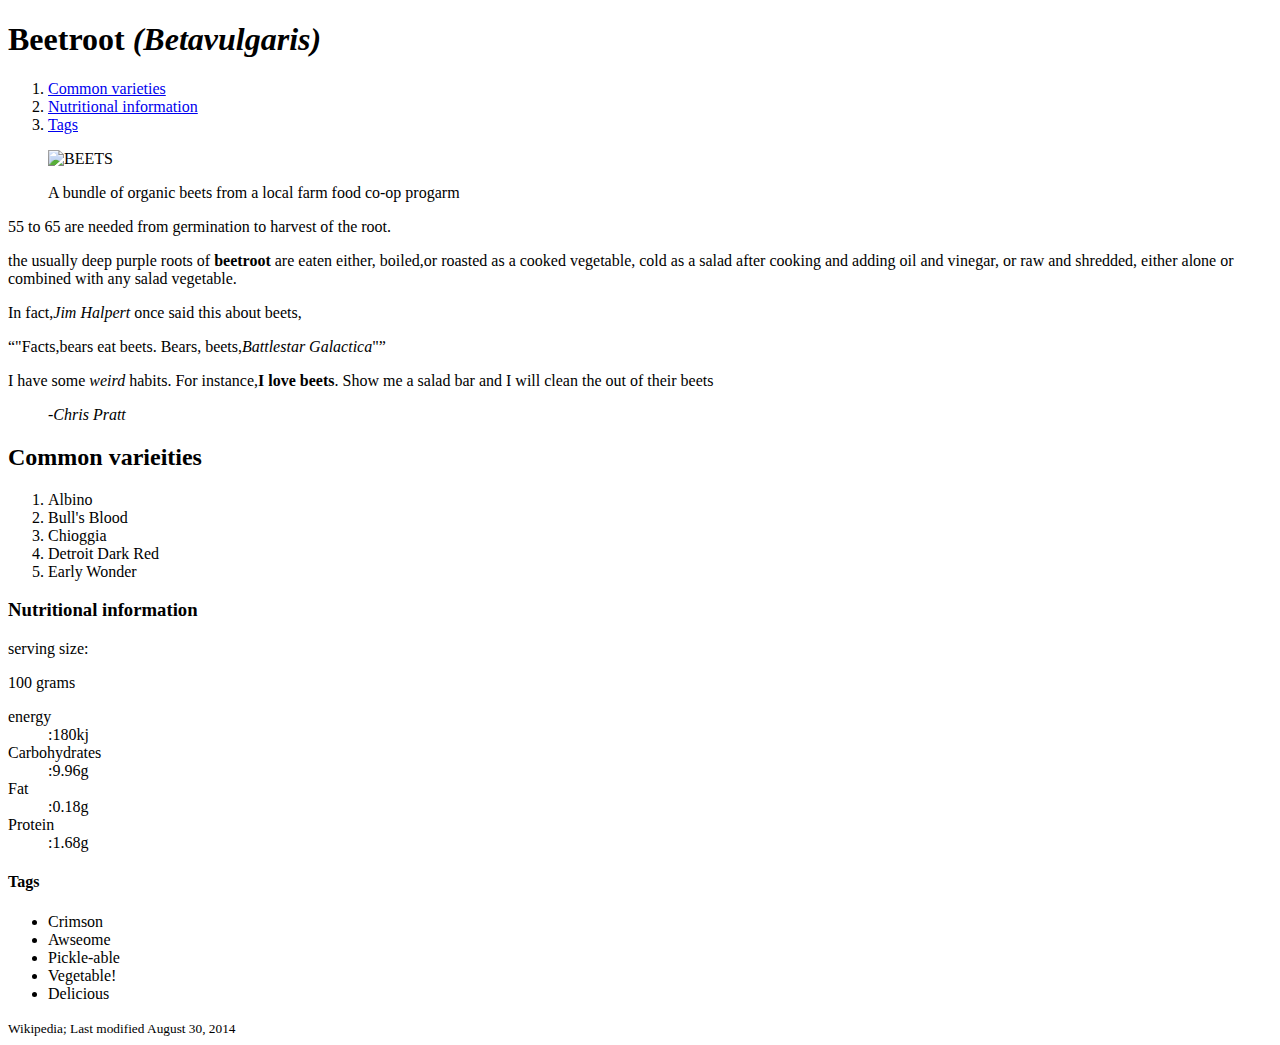
==== index.html @ 1b31bfa0 "Add fonts" ====
<!DOCTYPE html>
<html lang="en-ca">
<head>
  <meta charset="utf-8">
  <title>Beetroot</title>
  <meta name="viewport" content="width=device-width,initial-scale=1">
</head>
<body>

  <!--All the HTML content goes in here -->

  <header>
    <h1>Beetroot <i>(Betavulgaris)</i></h1>
    <nav>
      <ol>
        <li><a href="#">Common varieties</a></li>
        <li><a href="#">Nutritional information</a></li>
        <li><a href="#">Tags</a></li>
      </ol>
    </nav>
    <figure>
      <img src="beets.jpg" alt="BEETS">
      <figcaption>
        <p>A bundle of organic beets from a local farm food co-op progarm</p>
      </figcaption>
    </figure>
  </header>

  <main>
    <aside>
      <p><time datetime="P55D">55</time> to <time datetime="P65D">65</time> are needed from germination to harvest of the root.</p>
    </aside>
    <aside>
      <p>the usually deep purple roots of <b><strong>beetroot</strong></b> are eaten either, boiled,or roasted as a cooked vegetable, cold as a salad after cooking and adding oil and vinegar, or raw and shredded, either alone or combined with any salad vegetable.</p>
    </aside>
    <aside>
      <p>In fact,<cite>Jim Halpert</cite> once said this about beets,</p>
      <q>"Facts,bears eat beets. Bears, beets,<i>Battlestar Galactica</i>"</q>
      <p>I have some <em>weird</em> habits. For instance,<strong>I love beets</strong>. Show me a salad bar and I will clean the out of their beets</p>
      <blockquote><cite>-Chris Pratt</cite></blockquote>
    </aside>
  </main>

  <header>
    <h2>Common varieities</h2>
  </header>

  <aside>
    <ol>
      <li>Albino</li>
      <li>Bull's Blood</li>
      <li>Chioggia</li>
      <li>Detroit Dark Red</li>
      <li>Early Wonder</li>
    </ol>
  </aside>

  <header>
    <h3>Nutritional information</h3>
  </header>

  <aside>
    <p>serving size:</p>
    <data value="100">100 grams</data>
  </aside>
  <aside>
    <dl>
      <dt>energy</dt>
      <dd>:180kj</dd>
      <dt>Carbohydrates</dt>
      <dd>:9.96g</dd>
      <dt>Fat</dt>
      <dd>:0.18g</dd>
      <dt>Protein</dt>
      <dd>:1.68g</dd>
    </dl>
  </aside>

  <header>
    <h4>Tags</h4>
  </header>
  <aside>
    <ul>
      <li>Crimson</li>
      <li>Awseome</li>
      <li>Pickle-able</li>
      <li>Vegetable!</li>
      <li>Delicious</li>
    </ul>
  </aside>

  <footer>
    <small>
    <a href="https://en.wikipedia.org/wiki/Main_Page"></a>Wikipedia; Last modified <time datetime="2014-08-30">August 30, 2014</time>
    </small>
  </footer>
</body>
</html>
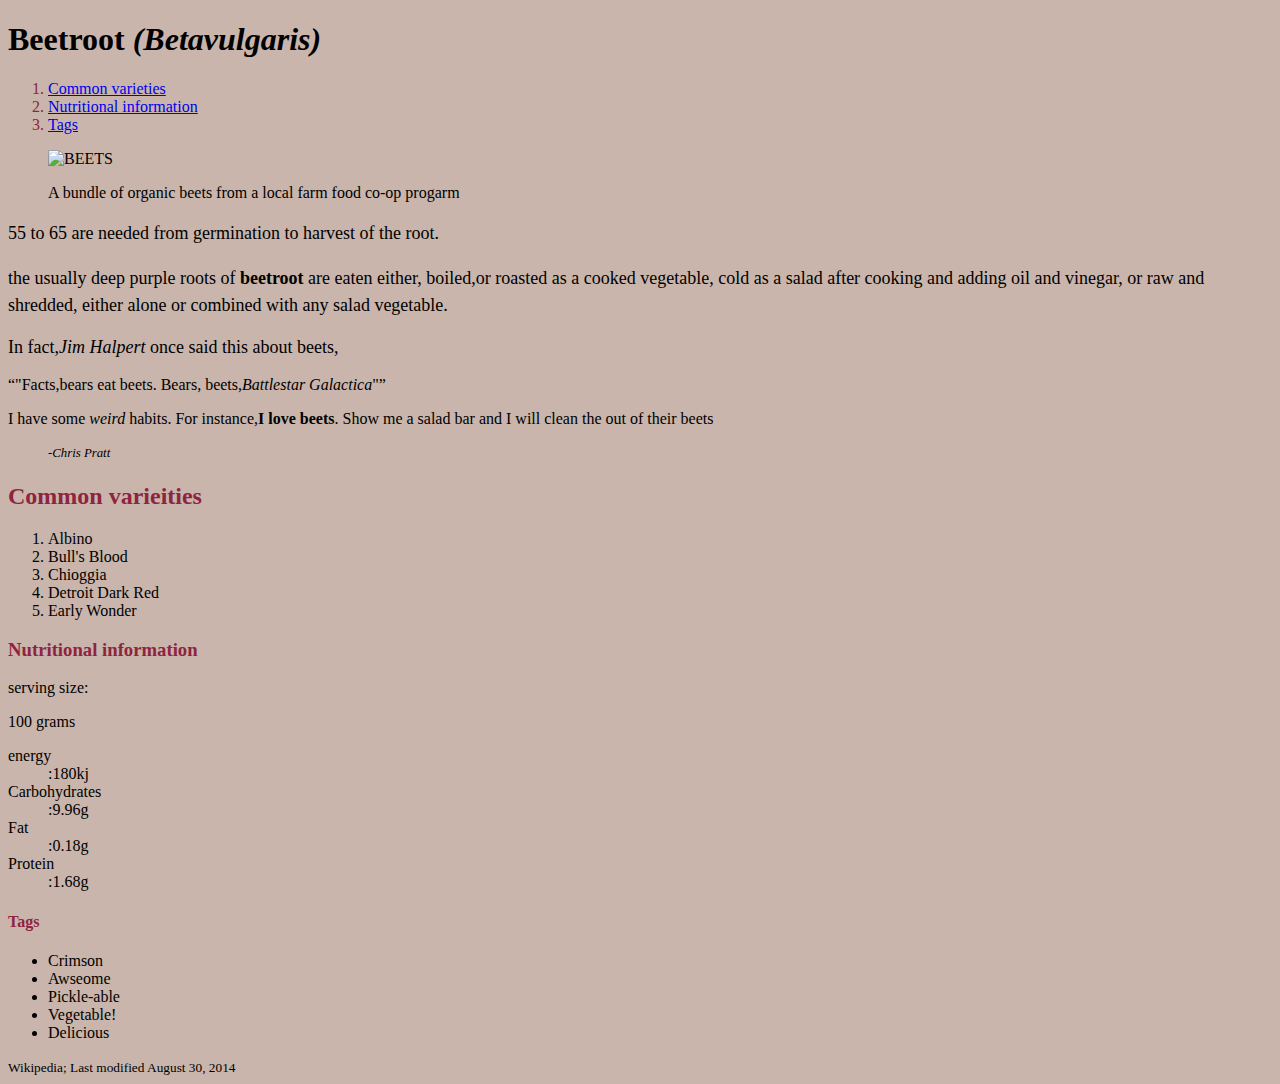
==== commit b26c0bd5: "fix problems" ====
--- a/index.html
+++ b/index.html
@@ -4,6 +4,7 @@
   <meta charset="utf-8">
   <title>Beetroot</title>
   <meta name="viewport" content="width=device-width,initial-scale=1">
+  <link href="css/main.css" rel="stylesheet">
 </head>
 <body>
 
--- a/css/main.css
+++ b/css/main.css
@@ -0,0 +1,54 @@
+html {
+  background-color: #c9b5ab;
+}
+
+h1 {
+  border-color: #3f1622;
+  font-family: PT+sans-serif, Sans;
+}
+
+nav ol {
+  color: #8f2440;
+  font-family: PT+sans-serif, Sans;
+}
+
+figcaption p {
+  font-family: PT Serif;
+}
+
+main aside p:first-child{
+  font-size: 1.125rem;
+  font-family: PT Sans;
+}
+
+main p:last-child {
+  font-family: PT serif;
+  font-size: 1.5rem;
+  line-height: 1.5;
+}
+
+blockquote {
+  line-height: 1.5;
+  font-size: 0.8rem;
+}
+
+h2 {
+  color: #8f2440;
+  font-family: PT Sans;
+  list-style-type: lower-greek;
+}
+
+h3 {
+  color: #8f2440;
+  font-family: PT Sans;
+}
+
+dl > dt {
+  font-family: PT Serif;
+}
+
+h4 {
+  color: #8f2440;
+  font-family: PT Sans;
+  list-style-type: circle;
+}
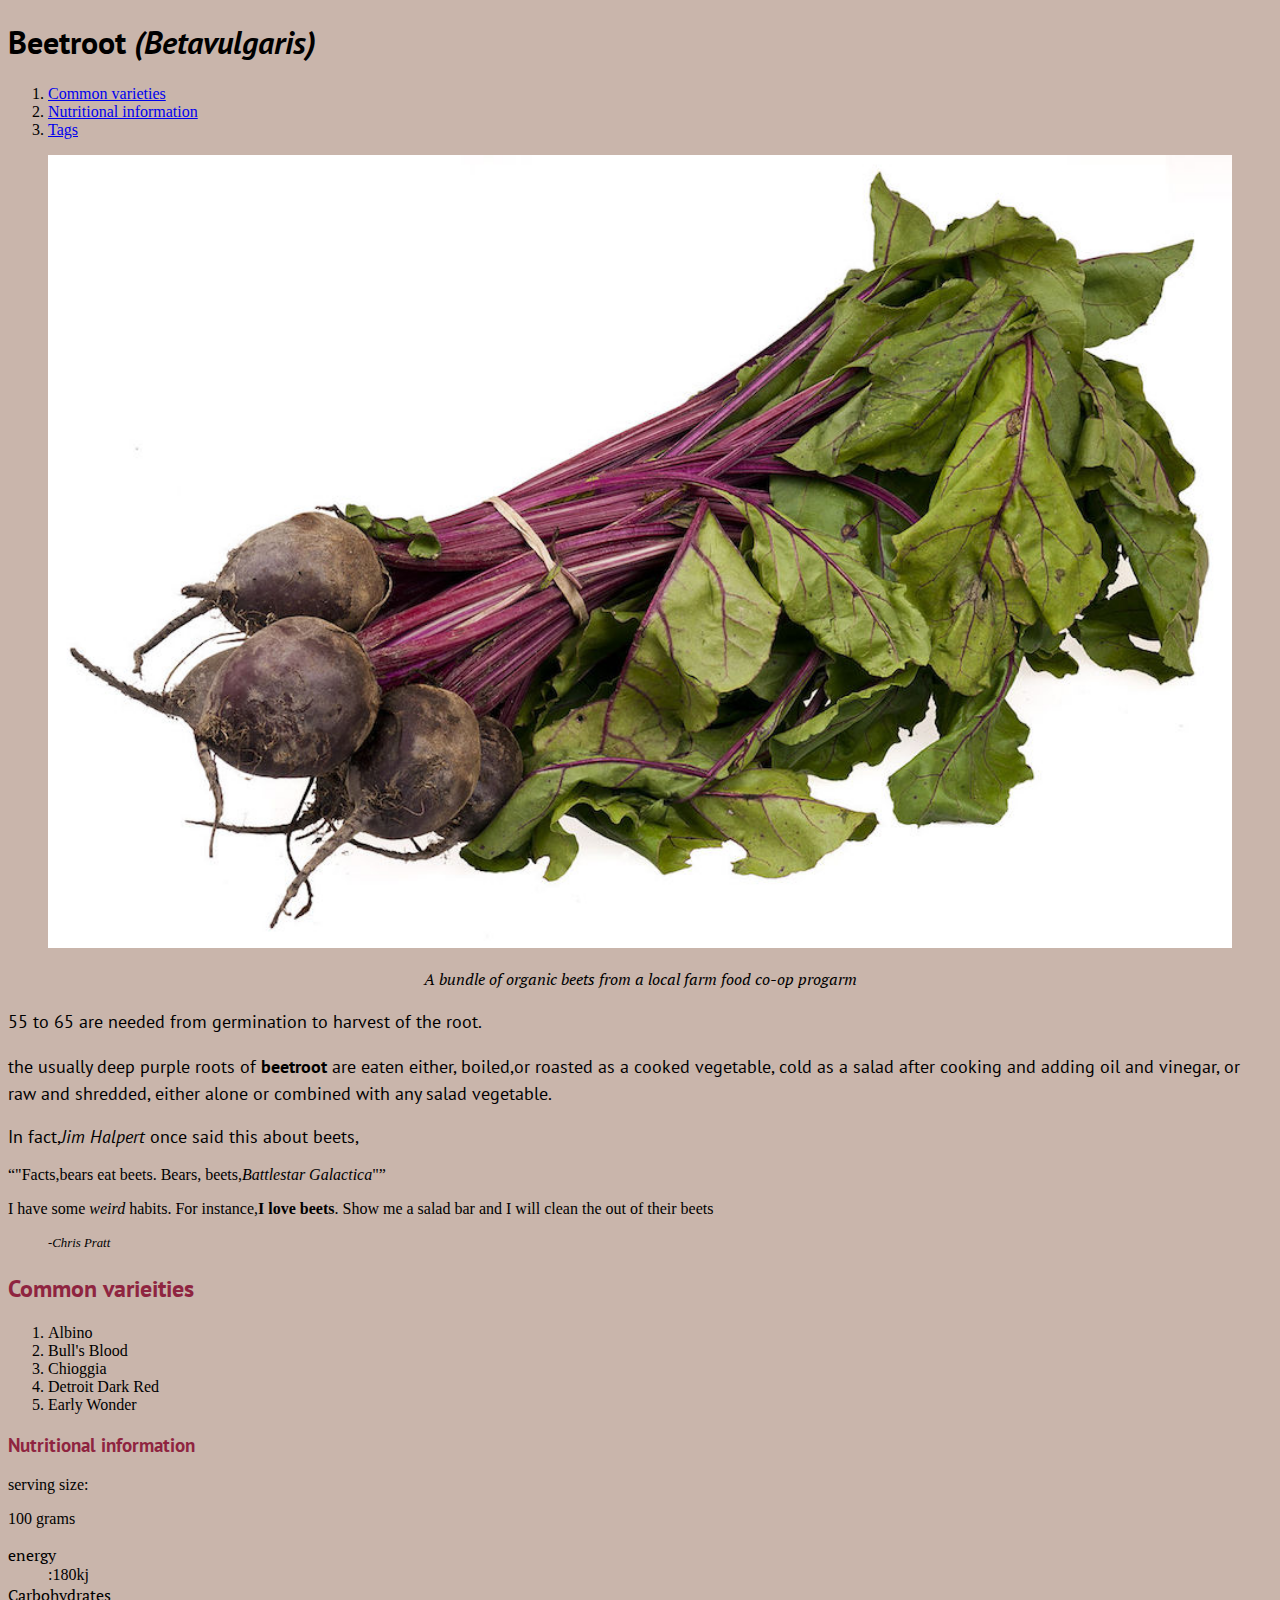
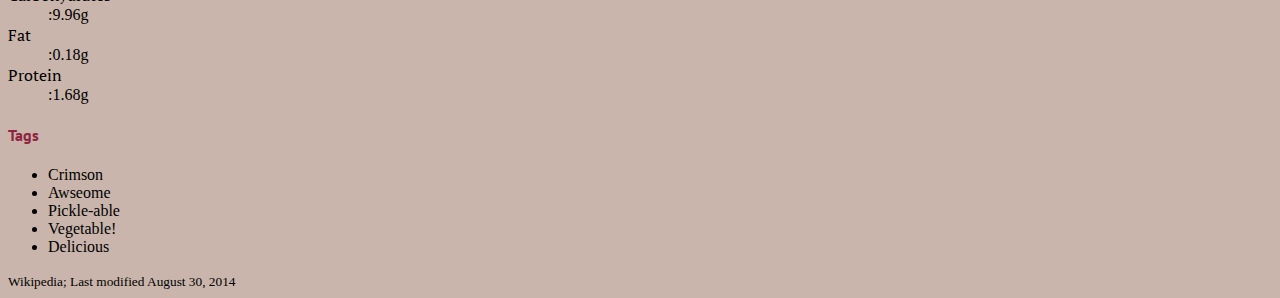
==== commit db958c94: "fix issues" ====
--- a/index.html
+++ b/index.html
@@ -5,6 +5,7 @@
   <title>Beetroot</title>
   <meta name="viewport" content="width=device-width,initial-scale=1">
   <link href="css/main.css" rel="stylesheet">
+  <link href="https://fonts.googleapis.com/css?family=PT+Sans|PT+Serif&display=swap" rel="stylesheet">
 </head>
 <body>
 
@@ -20,7 +21,7 @@
       </ol>
     </nav>
     <figure>
-      <img src="beets.jpg" alt="BEETS">
+      <img src="images/beets.jpg" alt="BEETS">
       <figcaption>
         <p>A bundle of organic beets from a local farm food co-op progarm</p>
       </figcaption>
--- a/css/main.css
+++ b/css/main.css
@@ -2,53 +2,59 @@
   background-color: #c9b5ab;
 }
 
+img {
+  width: 100%;
+}
+
 h1 {
   border-color: #3f1622;
-  font-family: PT+sans-serif, Sans;
+  font-family: "PT Sans", sans-serif;
 }
 
-nav ol {
+nav ol: hover {
   color: #8f2440;
-  font-family: PT+sans-serif, Sans;
+  font-family: "PT Sans", sans-serif;
 }
 
 figcaption p {
-  font-family: PT Serif;
+  font-family: "PT Serif", serif;
+  font-style: italic;
+  text-align: center;
 }
 
-main aside p:first-child{
+main aside p:first-child {
   font-size: 1.125rem;
-  font-family: PT Sans;
+  font-family: "PT Sans", sans-serif;
 }
 
 main p:last-child {
-  font-family: PT serif;
+  font-family: "PT Serif", serif;
   font-size: 1.5rem;
   line-height: 1.5;
 }
 
 blockquote {
   line-height: 1.5;
-  font-size: 0.8rem;
+  font-size: .8rem;
 }
 
 h2 {
   color: #8f2440;
-  font-family: PT Sans;
+  font-family: "PT Sans", sans-serif;
   list-style-type: lower-greek;
 }
 
 h3 {
   color: #8f2440;
-  font-family: PT Sans;
+  font-family: "PT Sans", sans-serif;
 }
 
 dl > dt {
-  font-family: PT Serif;
+  font-family: "PT Serif", serif;
 }
 
 h4 {
   color: #8f2440;
-  font-family: PT Sans;
+  font-family: "PT Sans", sans-serif;
   list-style-type: circle;
 }
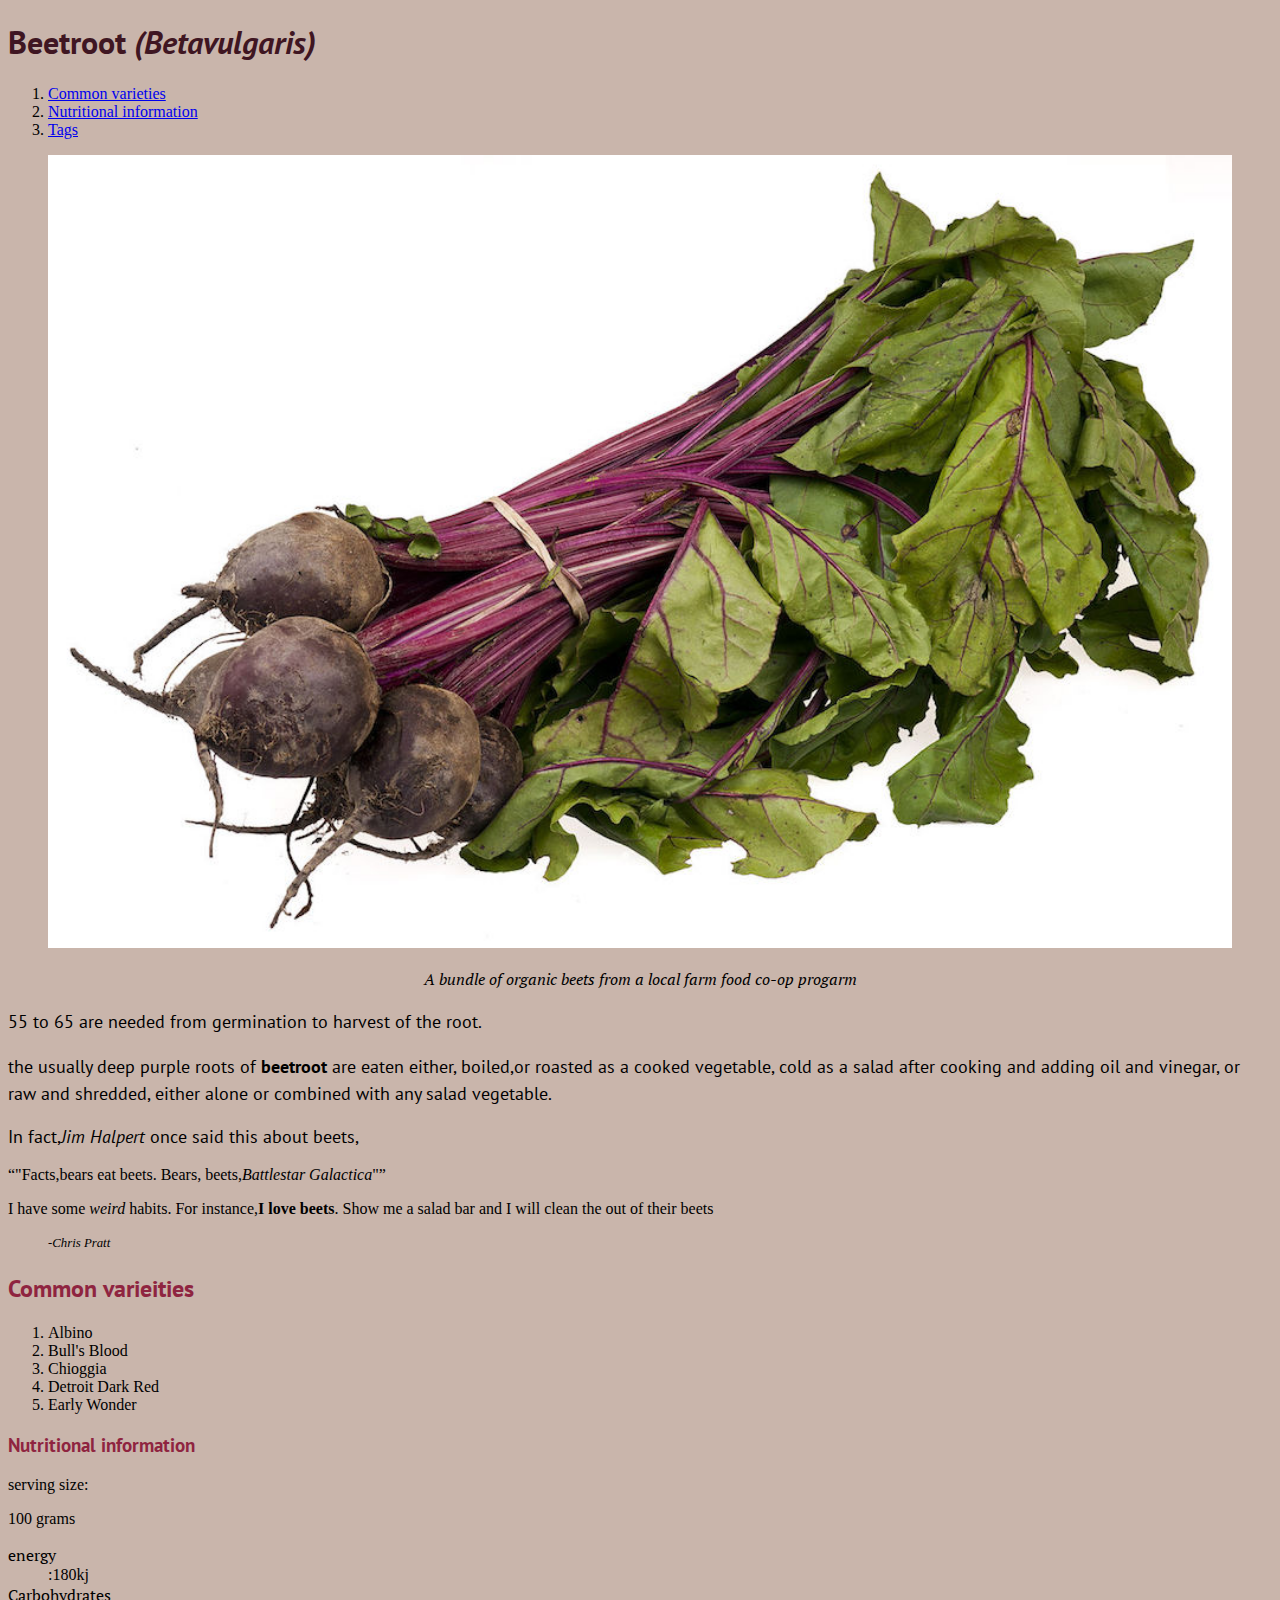
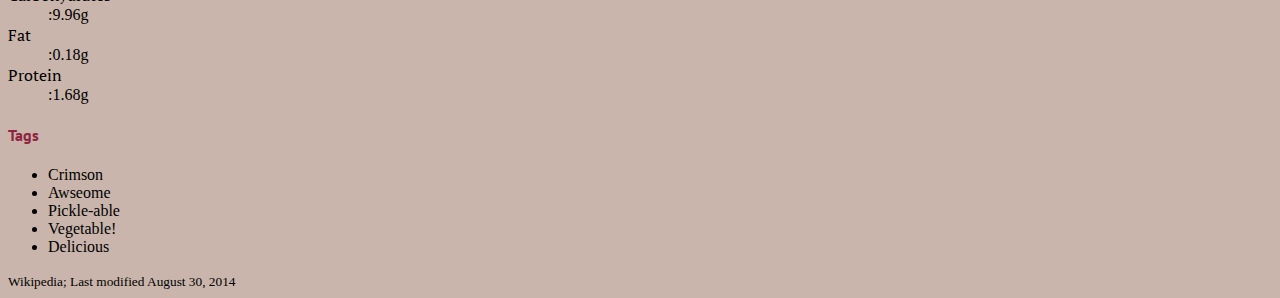
==== commit 28302e68: "fix probelms" ====
--- a/index.html
+++ b/index.html
@@ -13,7 +13,7 @@
 
   <header>
     <h1>Beetroot <i>(Betavulgaris)</i></h1>
-    <nav>
+    <nav class="nav">
       <ol>
         <li><a href="#">Common varieties</a></li>
         <li><a href="#">Nutritional information</a></li>
--- a/css/main.css
+++ b/css/main.css
@@ -7,11 +7,12 @@
 }
 
 h1 {
-  border-color: #3f1622;
+  color: #3f1622;
   font-family: "PT Sans", sans-serif;
+  font size: 1.5rem
 }
 
-nav ol: hover {
+.nav a:hover {
   color: #8f2440;
   font-family: "PT Sans", sans-serif;
 }
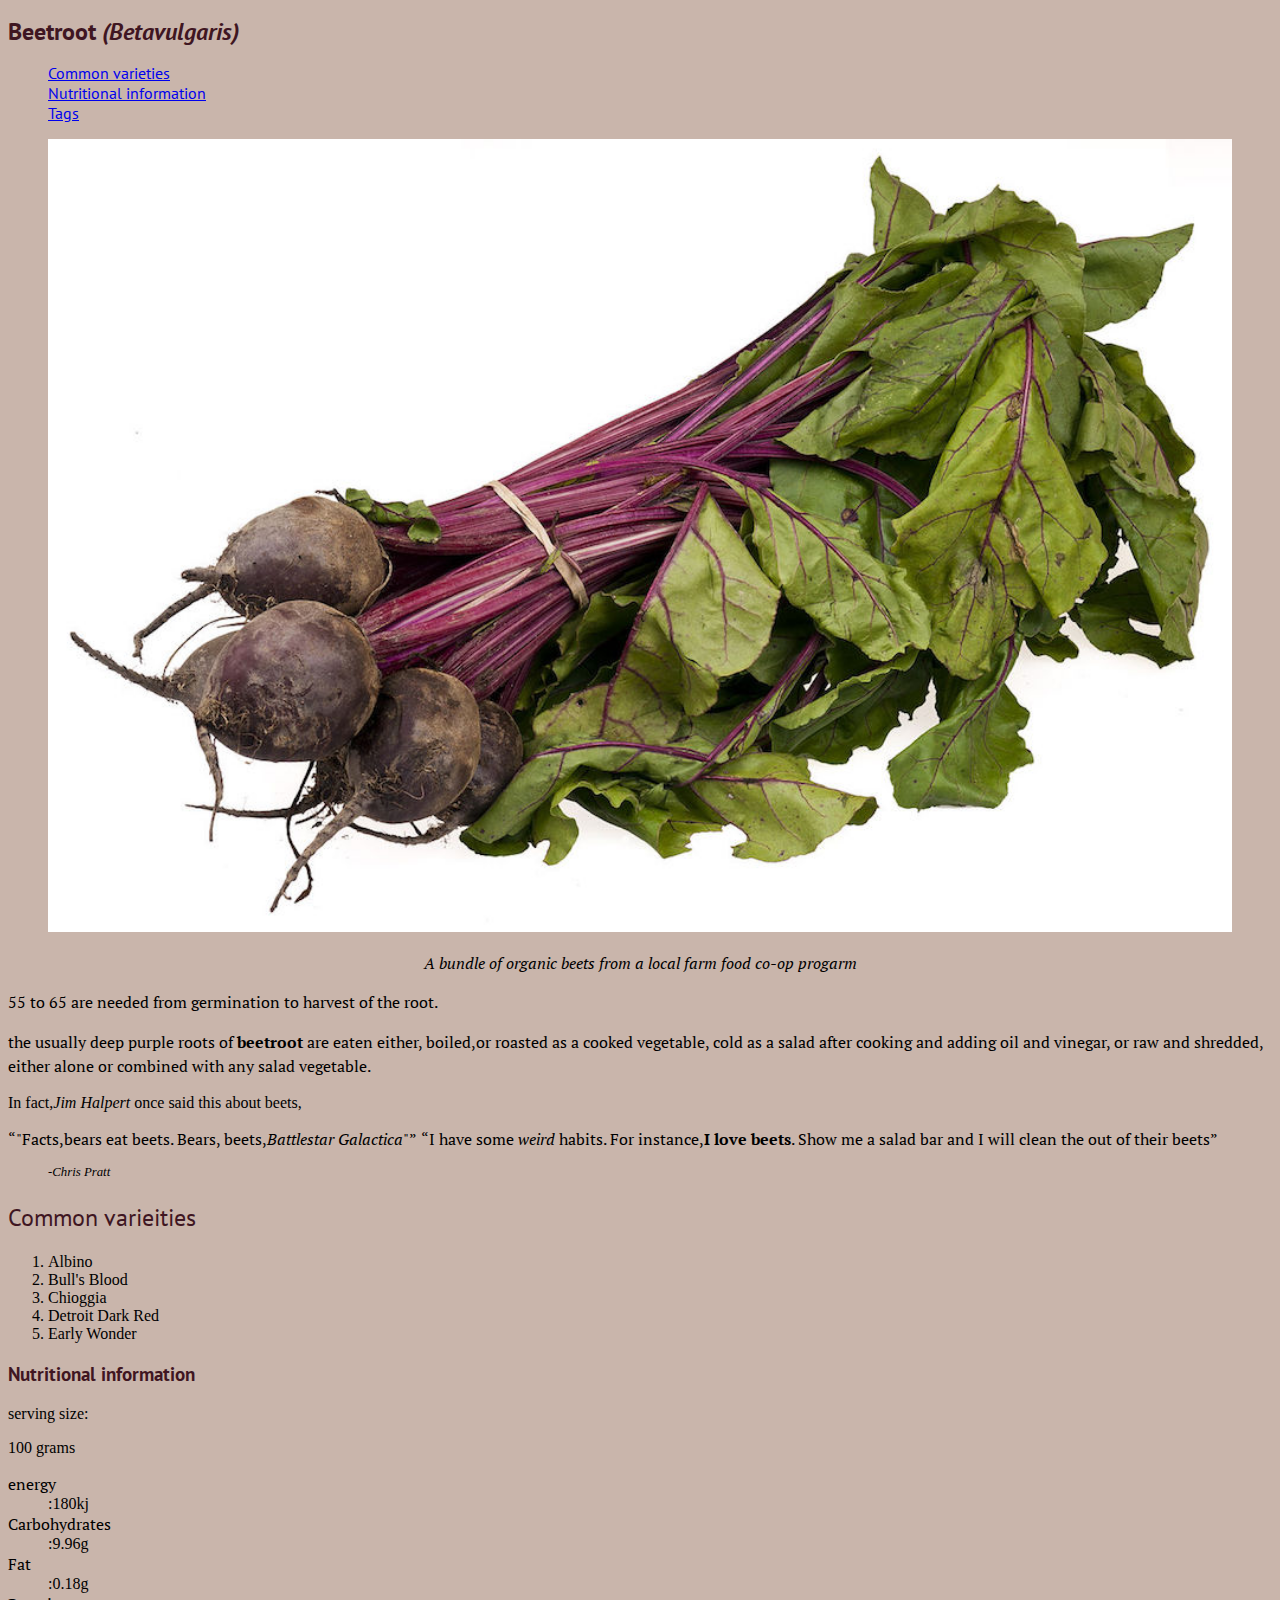
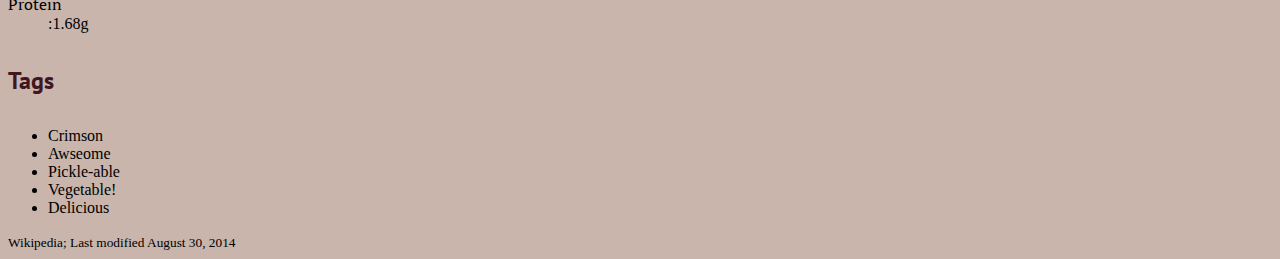
==== commit 6e8a6ee5: "Fix" ====
--- a/index.html
+++ b/index.html
@@ -38,7 +38,7 @@
     <aside>
       <p>In fact,<cite>Jim Halpert</cite> once said this about beets,</p>
       <q>"Facts,bears eat beets. Bears, beets,<i>Battlestar Galactica</i>"</q>
-      <p>I have some <em>weird</em> habits. For instance,<strong>I love beets</strong>. Show me a salad bar and I will clean the out of their beets</p>
+      <q>I have some <em>weird</em> habits. For instance,<strong>I love beets</strong>. Show me a salad bar and I will clean the out of their beets</q>
       <blockquote><cite>-Chris Pratt</cite></blockquote>
     </aside>
   </main>
--- a/css/main.css
+++ b/css/main.css
@@ -4,17 +4,29 @@
 
 img {
   width: 100%;
+  line-height: 1.5;
 }
 
 h1 {
   color: #3f1622;
   font-family: "PT Sans", sans-serif;
-  font size: 1.5rem
+  font-weight: bold;
+  font-size: 1.5rem;
 }
 
-.nav a:hover {
+.nav {
   color: #8f2440;
   font-family: "PT Sans", sans-serif;
+}
+
+nav ol li {
+  list-style-type: none;
+  text-decoration: none;
+}
+
+a:hover {
+  color: #8f2440;
+  text-decoration: none;
 }
 
 figcaption p {
@@ -23,14 +35,12 @@
   text-align: center;
 }
 
-main aside p:first-child {
-  font-size: 1.125rem;
-  font-family: "PT Sans", sans-serif;
+main q {
+  font-family: "PT Serif", serif;
 }
 
-main p:last-child {
+aside p:last-child {
   font-family: "PT Serif", serif;
-  font-size: 1.5rem;
   line-height: 1.5;
 }
 
@@ -40,13 +50,15 @@
 }
 
 h2 {
-  color: #8f2440;
+  color: #3f1622;
   font-family: "PT Sans", sans-serif;
   list-style-type: lower-greek;
+  font-weight: normal;
+  font-size: 1.5rem;
 }
 
 h3 {
-  color: #8f2440;
+  color: #3f1622;
   font-family: "PT Sans", sans-serif;
 }
 
@@ -55,7 +67,8 @@
 }
 
 h4 {
-  color: #8f2440;
+  color: #3f1622;
   font-family: "PT Sans", sans-serif;
   list-style-type: circle;
+  font-size: 1.5rem;
 }
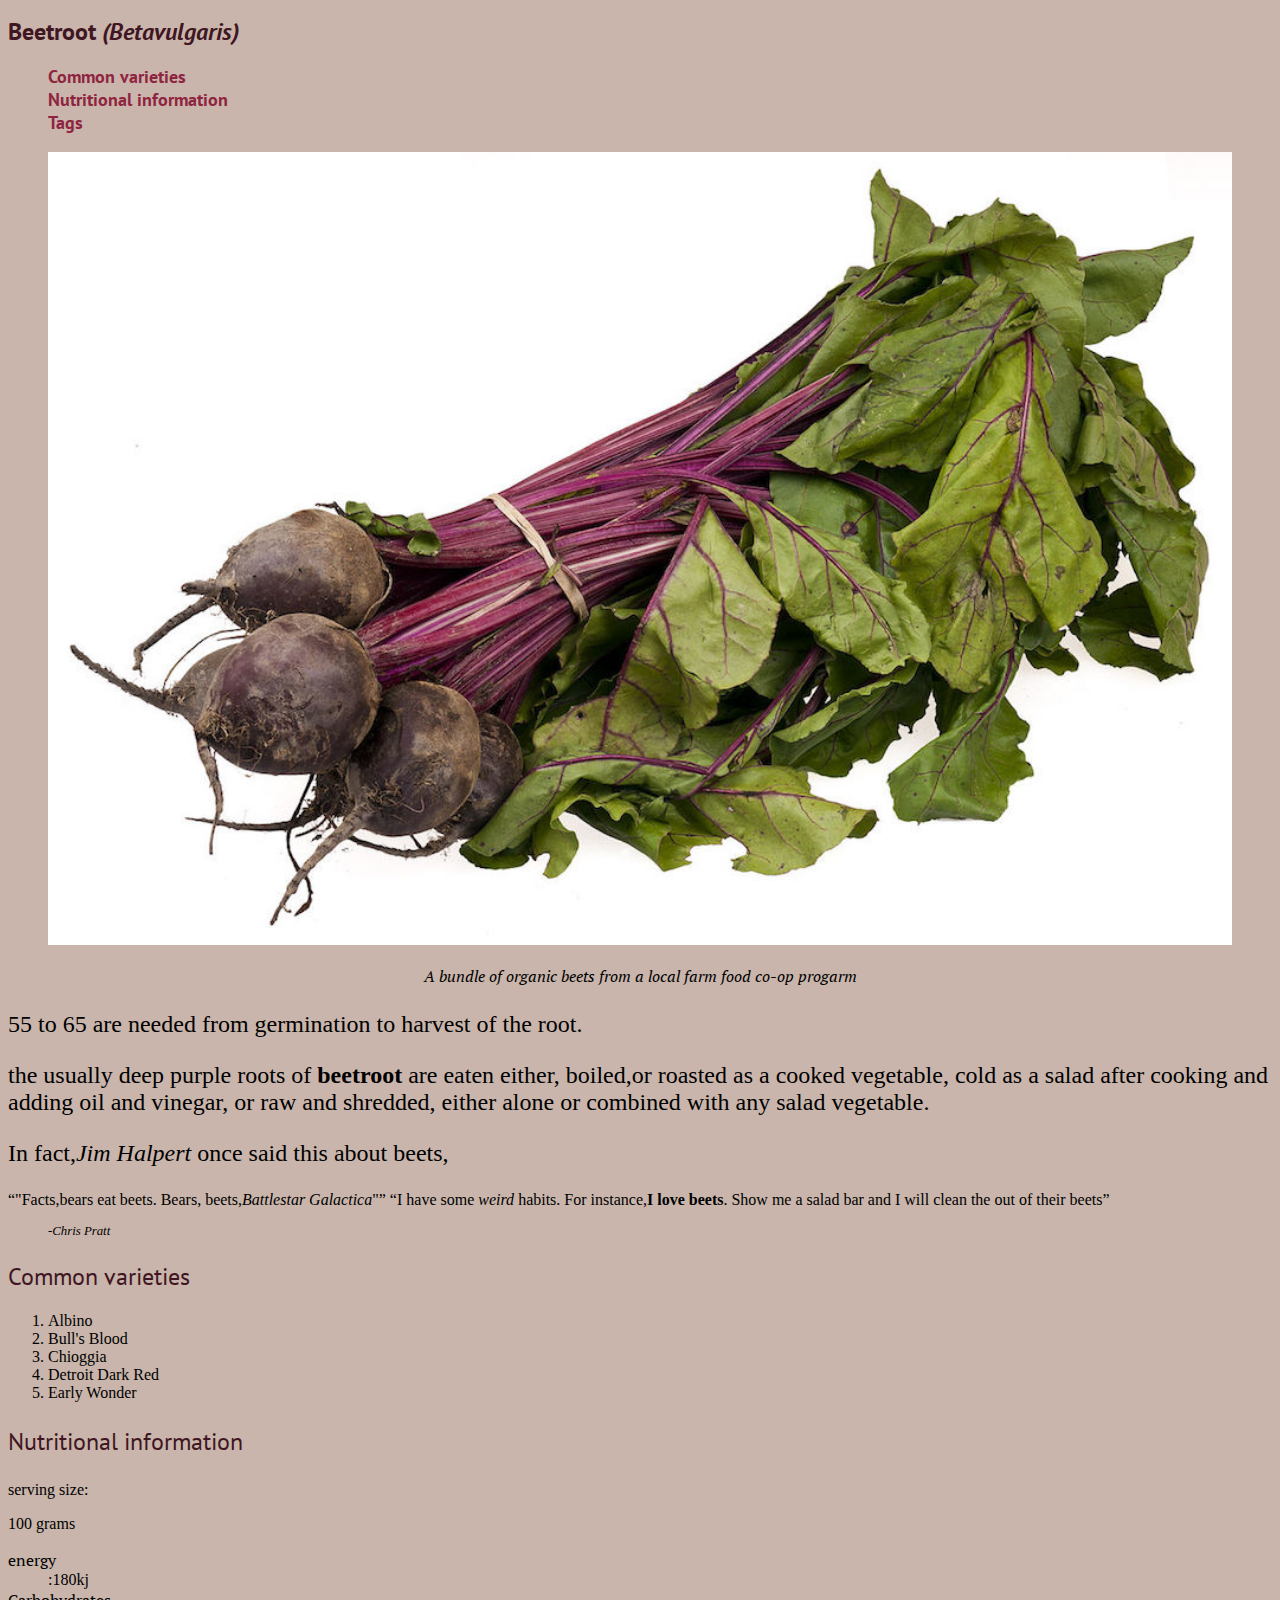
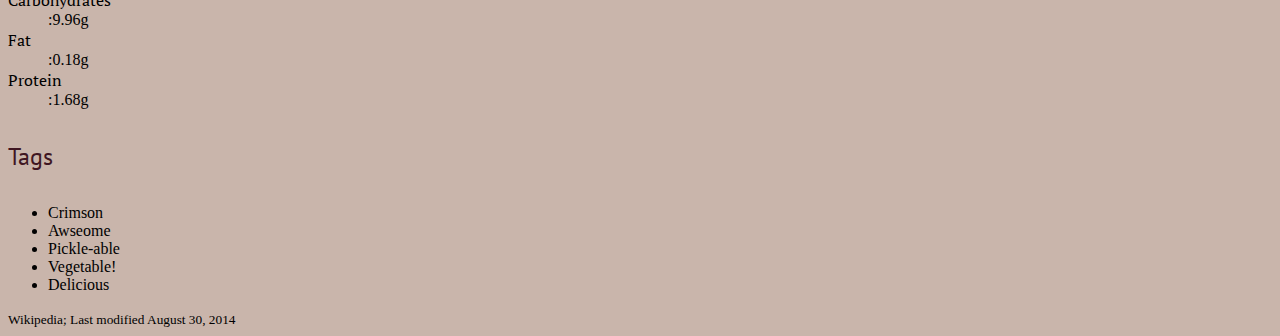
==== commit 8fee83e8: "Changed header" ====
--- a/index.html
+++ b/index.html
@@ -43,11 +43,8 @@
     </aside>
   </main>
 
-  <header>
-    <h2>Common varieities</h2>
-  </header>
-
   <aside>
+    <h2>Common varieties</h2>
     <ol>
       <li>Albino</li>
       <li>Bull's Blood</li>
@@ -57,14 +54,12 @@
     </ol>
   </aside>
 
-  <header>
+  <aside>
     <h3>Nutritional information</h3>
-  </header>
-
-  <aside>
     <p>serving size:</p>
     <data value="100">100 grams</data>
   </aside>
+
   <aside>
     <dl>
       <dt>energy</dt>
@@ -78,10 +73,8 @@
     </dl>
   </aside>
 
-  <header>
+  <aside>
     <h4>Tags</h4>
-  </header>
-  <aside>
     <ul>
       <li>Crimson</li>
       <li>Awseome</li>
--- a/css/main.css
+++ b/css/main.css
@@ -17,16 +17,22 @@
 .nav {
   color: #8f2440;
   font-family: "PT Sans", sans-serif;
+  font-weight: bold;
+  font-size: 1.125rem;
 }
 
-nav ol li {
+nav ol {
   list-style-type: none;
+}
+
+nav a {
+  color: #8f2440;
   text-decoration: none;
 }
 
-a:hover {
-  color: #8f2440;
-  text-decoration: none;
+nav a:hover {
+  color: #222;
+  text-decoration: underline;
 }
 
 figcaption p {
@@ -35,13 +41,12 @@
   text-align: center;
 }
 
-main q {
-  font-family: "PT Serif", serif;
+main p:first-child {
+  font-size: 1.5rem;
 }
 
-aside p:last-child {
+main q:last-child {
   font-family: "PT Serif", serif;
-  line-height: 1.5;
 }
 
 blockquote {
@@ -60,9 +65,11 @@
 h3 {
   color: #3f1622;
   font-family: "PT Sans", sans-serif;
+  font-size: 1.5rem;
+  font-weight: normal;
 }
 
-dl > dt {
+aside dt {
   font-family: "PT Serif", serif;
 }
 
@@ -71,4 +78,5 @@
   font-family: "PT Sans", sans-serif;
   list-style-type: circle;
   font-size: 1.5rem;
+  font-weight: normal;
 }
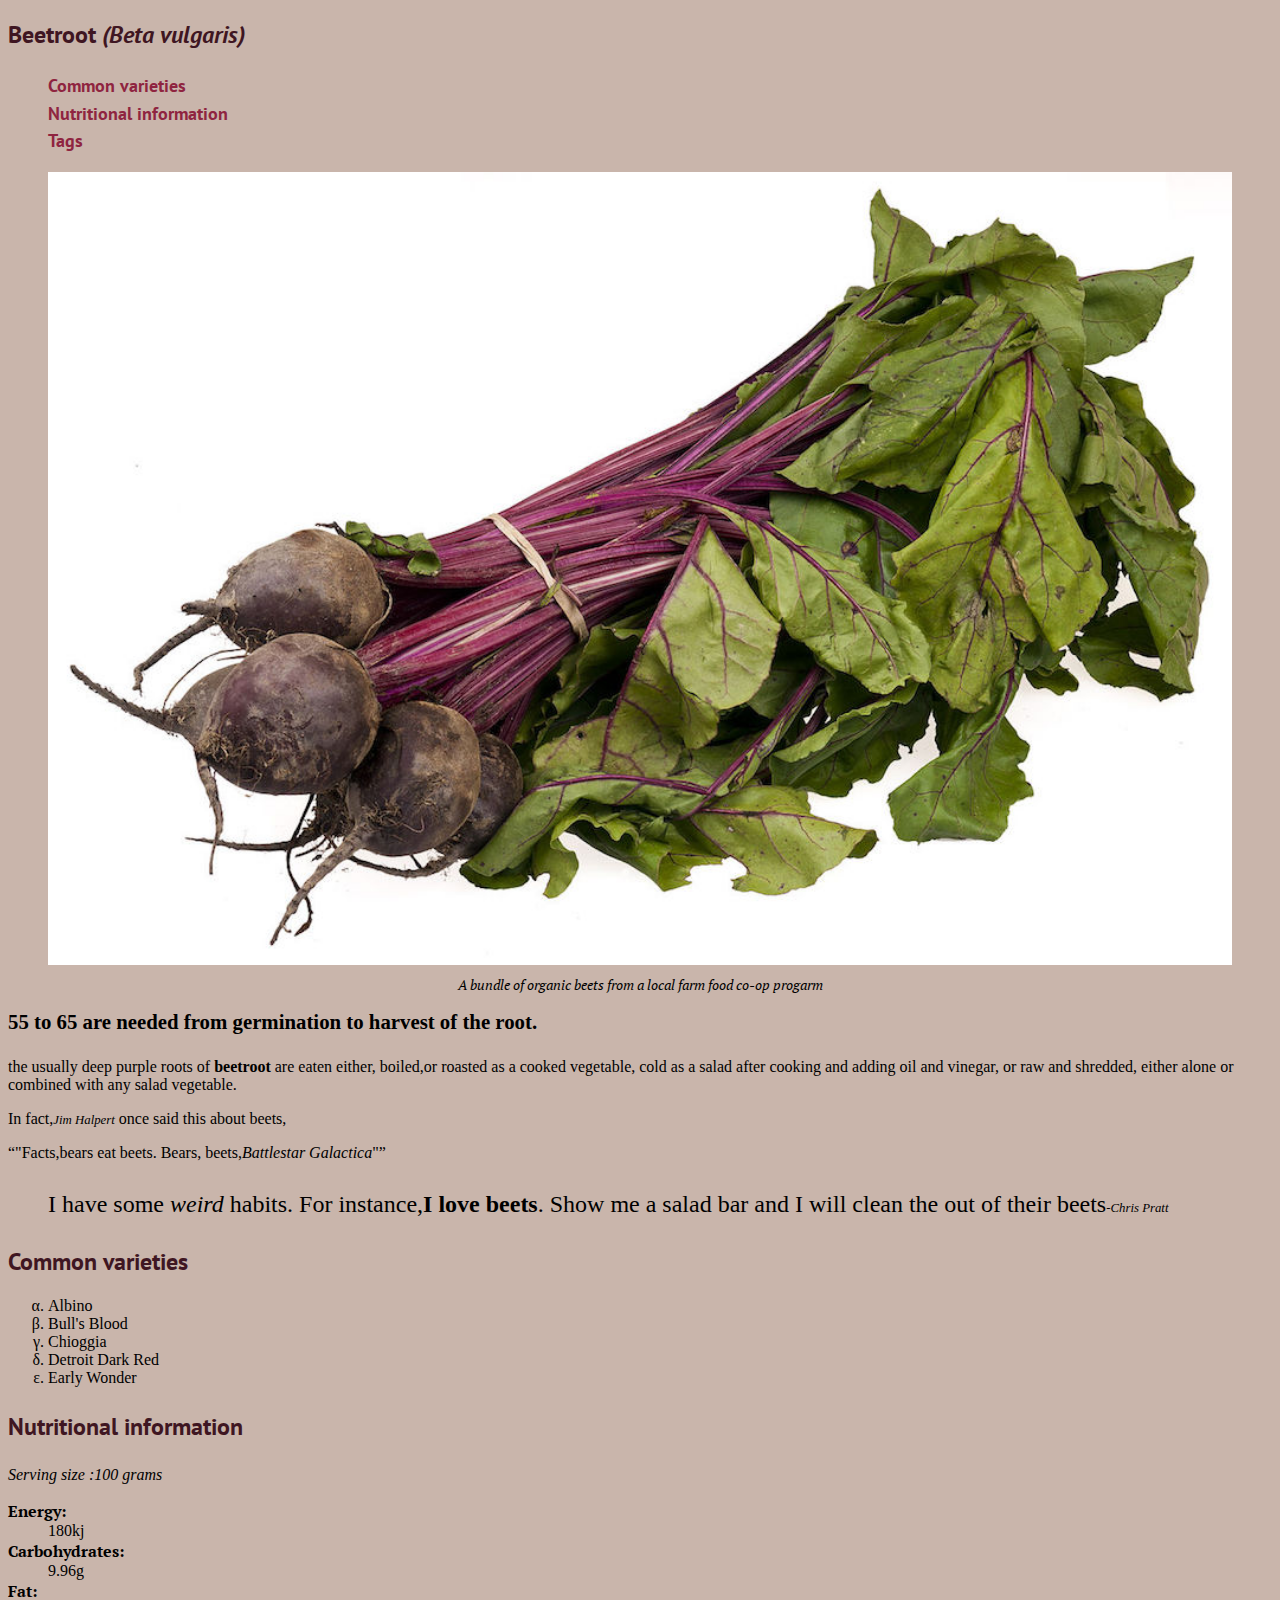
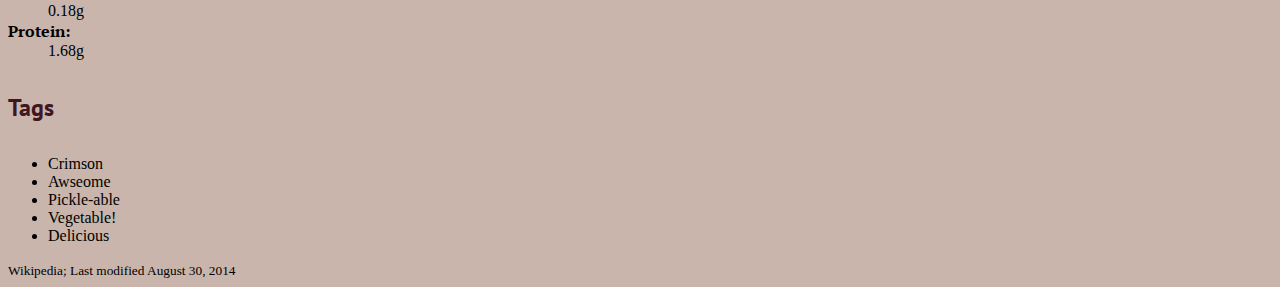
==== commit 82b882a6: "help" ====
--- a/index.html
+++ b/index.html
@@ -5,14 +5,15 @@
   <title>Beetroot</title>
   <meta name="viewport" content="width=device-width,initial-scale=1">
   <link href="css/main.css" rel="stylesheet">
-  <link href="https://fonts.googleapis.com/css?family=PT+Sans|PT+Serif&display=swap" rel="stylesheet">
+  <link href="https://fonts.googleapis.com/css?family=PT+Sans:400,700,700i|PT+Serif:400,700&display=swap" rel="stylesheet">
 </head>
+
 <body>
 
   <!--All the HTML content goes in here -->
 
   <header>
-    <h1>Beetroot <i>(Betavulgaris)</i></h1>
+    <h1>Beetroot <i>(Beta vulgaris)</i></h1>
     <nav class="nav">
       <ol>
         <li><a href="#">Common varieties</a></li>
@@ -30,7 +31,7 @@
 
   <main>
     <aside>
-      <p><time datetime="P55D">55</time> to <time datetime="P65D">65</time> are needed from germination to harvest of the root.</p>
+      <p class="first-line"><time datetime="P55D">55</time> to <time datetime="P65D">65</time> are needed from germination to harvest of the root.</p>
     </aside>
     <aside>
       <p>the usually deep purple roots of <b><strong>beetroot</strong></b> are eaten either, boiled,or roasted as a cooked vegetable, cold as a salad after cooking and adding oil and vinegar, or raw and shredded, either alone or combined with any salad vegetable.</p>
@@ -38,8 +39,7 @@
     <aside>
       <p>In fact,<cite>Jim Halpert</cite> once said this about beets,</p>
       <q>"Facts,bears eat beets. Bears, beets,<i>Battlestar Galactica</i>"</q>
-      <q>I have some <em>weird</em> habits. For instance,<strong>I love beets</strong>. Show me a salad bar and I will clean the out of their beets</q>
-      <blockquote><cite>-Chris Pratt</cite></blockquote>
+      <blockquote>I have some <em>weird</em> habits. For instance,<strong>I love beets</strong>. Show me a salad bar and I will clean the out of their beets<cite>-Chris Pratt</cite></blockquote>
     </aside>
   </main>
 
@@ -56,20 +56,19 @@
 
   <aside>
     <h3>Nutritional information</h3>
-    <p>serving size:</p>
-    <data value="100">100 grams</data>
+    <p class="serving">Serving size :<data value="100">100 grams</data></p>
   </aside>
 
   <aside>
     <dl>
-      <dt>energy</dt>
-      <dd>:180kj</dd>
-      <dt>Carbohydrates</dt>
-      <dd>:9.96g</dd>
-      <dt>Fat</dt>
-      <dd>:0.18g</dd>
-      <dt>Protein</dt>
-      <dd>:1.68g</dd>
+      <dt>Energy:</dt>
+      <dd>180kj</dd>
+      <dt>Carbohydrates:</dt>
+      <dd>9.96g</dd>
+      <dt>Fat:</dt>
+      <dd>0.18g</dd>
+      <dt>Protein:</dt>
+      <dd>1.68g</dd>
     </dl>
   </aside>
 
--- a/css/main.css
+++ b/css/main.css
@@ -12,6 +12,7 @@
   font-family: "PT Sans", sans-serif;
   font-weight: bold;
   font-size: 1.5rem;
+  line-height: 1.6;
 }
 
 .nav {
@@ -19,18 +20,19 @@
   font-family: "PT Sans", sans-serif;
   font-weight: bold;
   font-size: 1.125rem;
+  line-height: 1.7rem;
 }
 
 nav ol {
   list-style-type: none;
 }
 
-nav a {
+a {
   color: #8f2440;
   text-decoration: none;
 }
 
-nav a:hover {
+a:hover {
   color: #222;
   text-decoration: underline;
 }
@@ -39,10 +41,14 @@
   font-family: "PT Serif", serif;
   font-style: italic;
   text-align: center;
+  line-height: .11;
+  font-size: .9rem;
 }
 
-main p:first-child {
-  font-size: 1.5rem;
+.first-line {
+  font-weight: bold;
+  line-height: 1.5;
+  font-size: 1.3rem;
 }
 
 main q:last-child {
@@ -51,26 +57,39 @@
 
 blockquote {
   line-height: 1.5;
+  font-size: 1.5rem;
+  font-weight: normal;
+}
+
+cite {
   font-size: .8rem;
 }
 
 h2 {
   color: #3f1622;
   font-family: "PT Sans", sans-serif;
+  font-weight: bold;
+  font-size: 1.5rem;
+}
+
+ol {
   list-style-type: lower-greek;
-  font-weight: normal;
-  font-size: 1.5rem;
 }
 
 h3 {
   color: #3f1622;
   font-family: "PT Sans", sans-serif;
   font-size: 1.5rem;
-  font-weight: normal;
+  font-weight: bold;
 }
 
-aside dt {
+.serving {
+  font-style: italic;
+}
+
+dt {
   font-family: "PT Serif", serif;
+  font-weight: bold;
 }
 
 h4 {
@@ -78,5 +97,5 @@
   font-family: "PT Sans", sans-serif;
   list-style-type: circle;
   font-size: 1.5rem;
-  font-weight: normal;
+  font-weight: bold;
 }
